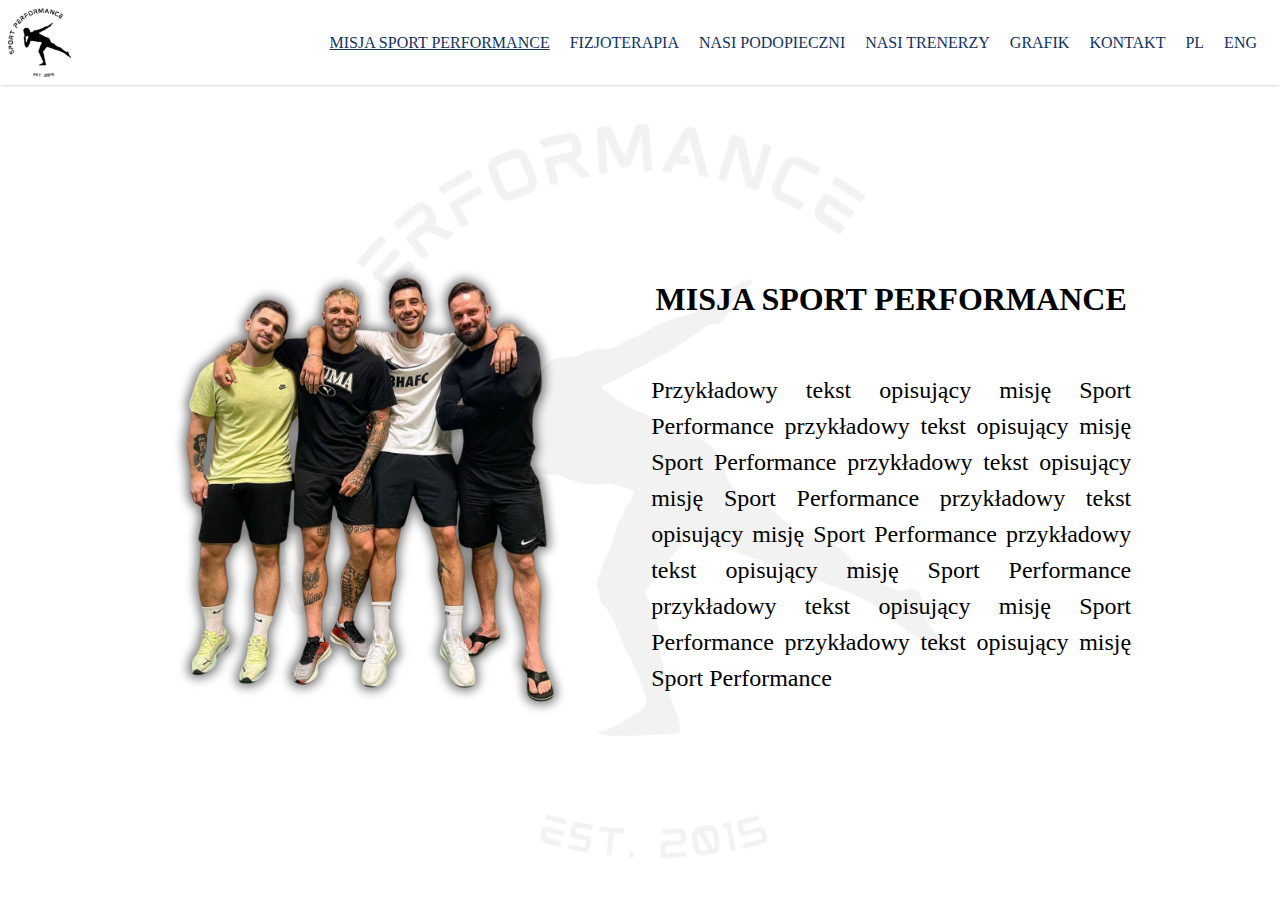
==== index.html @ 52e36758 "proteges added and trainers in work" ====
<!DOCTYPE html>
<html lang="pl">
  <head>
    <meta charset="UTF-8" />
    <meta name="viewport" content="width=device-width, initial-scale=1.0" />
    <title>Sport Performance</title>
    <link rel="stylesheet" href="css/style.css" />
    <link rel="stylesheet" href="css/home.css" />
  </head>
  <body>
    <header class="header">
      <img src="images/logo.svg" alt="Logo Sport Performance" />
      <nav class="navigationDesktop">
        <a href="index.html" class="menu_underlined">MISJA SPORT PERFORMANCE</a>
        <a href="physioterapy.html">FIZJOTERAPIA</a>
        <a href="proteges.html">NASI PODOPIECZNI</a>
        <a href="trainers.html">NASI TRENERZY</a>
        <a href="timetable.html">GRAFIK</a>
        <a href="contact.html">KONTAKT</a>
        <input class="navButton" type="button" value="PL" />
        <input class="navButton" type="button" value="ENG" />
      </nav>
    </header>
    <main class="main">
      <div class="content_mission">
        <img
          class="photo_main_mission"
          src="images/photo_main.png"
          alt="Zdjęcie właściciwli siłowni"
        />
        <div class="text_container">
          <h1 class="mission_title">MISJA SPORT PERFORMANCE</h1>
          <p class="mission_description">
            Przykładowy tekst opisujący misję Sport Performance przykładowy
            tekst opisujący misję Sport Performance przykładowy tekst opisujący
            misję Sport Performance przykładowy tekst opisujący misję Sport
            Performance przykładowy tekst opisujący misję Sport Performance
            przykładowy tekst opisujący misję Sport Performance przykładowy
            tekst opisujący misję Sport Performance
          </p>
        </div>
      </div>
    </main>
  </body>
</html>
---- css/style.css ----
@font-face {
  font-family: "Mokoto";
  src: url("../fonts/MokotoFont/mokoto-glitch.otf") format("otf"),
    url("../fonts/MokotoFont/mokoto-glitch.ttf") format("ttf");
  font-weight: 400;
  font-style: normal;
}
* {
  box-sizing: border-box;
}
html {
  height: 100%;
}
body {
  margin: 0;
  width: 100vw;
  /* min-height: 100vh; */
  height: 100%;
}

.navigationDesktop {
  padding: 10px;
}
.navButton {
  all: unset;
  padding: 8px;
  font-family: Mokoto;
  color: var(--Interactive-Pressed, #103262);
  font-size: 16px;
}
nav a {
  text-decoration: none;
  font-family: Mokoto;
  color: var(--Interactive-Pressed, #103262);
  padding: 8px;
}

/* @font-face {
  font-family: "Mokoto";
  src: url("fonts/MokotoFont/nunito-bold.woff2") format("woff2"),
    url("fonts/MokotoFont/nunito-bold.woff") format("woff");
  font-weight: 700;
  font-style: normal;
} */

.header {
  width: 100vw;
  display: flex;
  align-items: center;
  justify-content: space-between;
  padding: 5px;
  box-shadow: 0px 2px 2px -1px rgba(0, 0, 0, 0.15);
}
.logo_header {
  margin: 4px;
}
.main {
  background-image: url("../images/logo_background.svg");
  background-repeat: no-repeat;
  background-position: center top;
  height: 90%;
  background-size: contain;
}
.menu_underlined {
  text-decoration: underline;
}
---- css/home.css ----
.content_mission {
  display: flex;
  align-items: center;
  justify-content: space-around;
  margin-left: 10vw;
  margin-right: 10vw;
  width: 100%;
}
.photo_main_mission {
  width: 45%;
  height: fit-content;
}
.main {
  display: flex;
}
.mission_title {
  margin-bottom: 30px;
  text-align: center;
}
.mission_description {
  font-size: 24px;
  color: #000;
  text-align: justify;
  font-family: Lato;
  font-size: 24px;
  font-style: normal;
  font-weight: 400;
  line-height: 36px;
}
.text_container {
  display: flex;
  flex-direction: column;
  align-items: stretch;
  width: 30em;
}
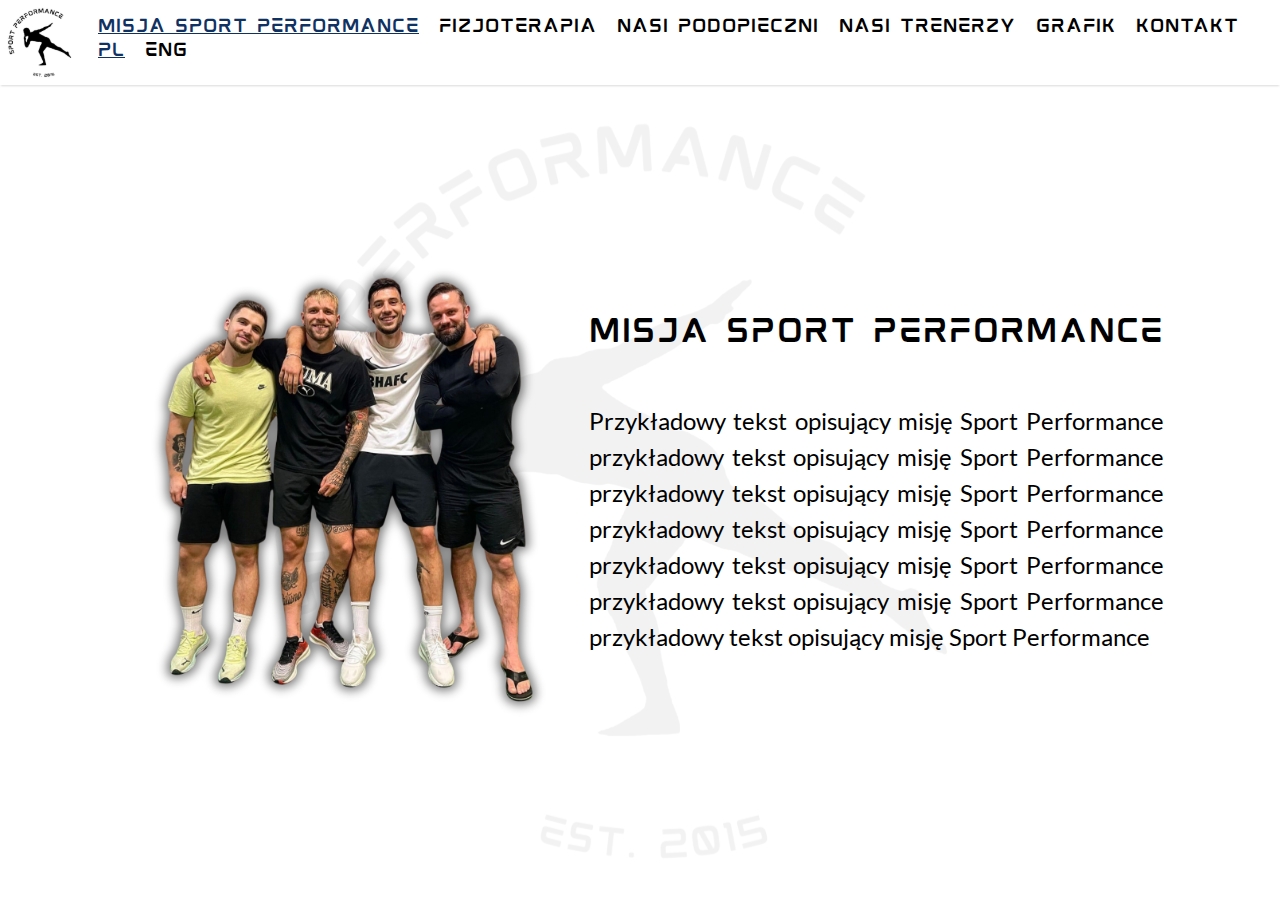
==== commit 83813e96: "fonts added, bugs fixed" ====
--- a/index.html
+++ b/index.html
@@ -11,13 +11,15 @@
     <header class="header">
       <img src="images/logo.svg" alt="Logo Sport Performance" />
       <nav class="navigationDesktop">
-        <a href="index.html" class="menu_underlined">MISJA SPORT PERFORMANCE</a>
-        <a href="physioterapy.html">FIZJOTERAPIA</a>
-        <a href="proteges.html">NASI PODOPIECZNI</a>
-        <a href="trainers.html">NASI TRENERZY</a>
-        <a href="timetable.html">GRAFIK</a>
-        <a href="contact.html">KONTAKT</a>
-        <input class="navButton" type="button" value="PL" />
+        <a href="index.html" class="menu_underlined uppercase"
+          >Misja Sport Performance</a
+        >
+        <a href="physioterapy.html" class="uppercase">Fizjoterapia</a>
+        <a href="proteges.html" class="uppercase">Nasi podopieczni</a>
+        <a href="trainers.html" class="uppercase">Nasi trenerzy</a>
+        <a href="timetable.html" class="uppercase">Grafik</a>
+        <a href="contact.html" class="uppercase">Kontakt</a>
+        <input class="navButton menu_underlined" type="button" value="PL" />
         <input class="navButton" type="button" value="ENG" />
       </nav>
     </header>
@@ -26,10 +28,12 @@
         <img
           class="photo_main_mission"
           src="images/photo_main.png"
-          alt="Zdjęcie właściciwli siłowni"
+          alt="Zdjęcie właścicieli siłowni"
         />
         <div class="text_container">
-          <h1 class="mission_title">MISJA SPORT PERFORMANCE</h1>
+          <h1 class="mission_title uppercase mokoto">
+            Misja Sport Performance
+          </h1>
           <p class="mission_description">
             Przykładowy tekst opisujący misję Sport Performance przykładowy
             tekst opisujący misję Sport Performance przykładowy tekst opisujący
--- a/css/style.css
+++ b/css/style.css
@@ -1,8 +1,28 @@
-@font-face {
+/* @font-face {
   font-family: "Mokoto";
   src: url("../fonts/MokotoFont/mokoto-glitch.otf") format("otf"),
     url("../fonts/MokotoFont/mokoto-glitch.ttf") format("ttf");
   font-weight: 400;
+  font-style: normal;
+} */
+@font-face {
+  font-family: "Mokoto";
+  src: url("../fonts/MokotoFont/mokoto_glitch.otf") format("opentype"),
+    url("../fonts/MokotoFont/mokoto_glitch.ttf") format("truetype");
+  font-weight: normal;
+  font-style: normal;
+}
+
+@font-face {
+  font-family: "Lato";
+  src: url("../fonts/Lato/Lato-Regular.ttf") format("truetype");
+  font-weight: normal;
+  font-style: normal;
+}
+@font-face {
+  font-family: "Lato";
+  src: url("../fonts/Lato/Lato-Bold.ttf") format("truetype");
+  font-weight: bold;
   font-style: normal;
 }
 * {
@@ -25,16 +45,19 @@
   all: unset;
   padding: 8px;
   font-family: Mokoto;
-  color: var(--Interactive-Pressed, #103262);
+  color: black;
   font-size: 16px;
 }
 nav a {
   text-decoration: none;
-  font-family: Mokoto;
-  color: var(--Interactive-Pressed, #103262);
+  font-family: "Mokoto", sans-serif;
+  font-weight: 400;
+  color: black;
   padding: 8px;
 }
-
+.mokoto {
+  font-family: "Mokoto", sans-serif;
+}
 /* @font-face {
   font-family: "Mokoto";
   src: url("fonts/MokotoFont/nunito-bold.woff2") format("woff2"),
@@ -63,4 +86,34 @@
 }
 .menu_underlined {
   text-decoration: underline;
+  color: var(--Interactive-Pressed, #103262);
 }
+.description_text {
+  color: #000;
+  text-align: justify;
+  font-family: Lato;
+  font-size: 24px;
+  font-style: normal;
+  font-weight: 400;
+}
+/* input[type="button"],
+input[type="submit"],
+input[type="reset"] {
+  appearance: none;
+  -webkit-appearance: none;
+  -moz-appearance: none;
+  margin: 0;
+  padding: 0;
+  border: none;
+  outline: none;
+  background: none;
+  cursor: pointer;
+  font: inherit;
+  color: inherit;
+} */
+input[type="button"] {
+  cursor: pointer;
+}
+.uppercase {
+  text-transform: uppercase;
+}
--- a/css/home.css
+++ b/css/home.css
@@ -8,7 +8,6 @@
 }
 .photo_main_mission {
   width: 45%;
-  height: fit-content;
 }
 .main {
   display: flex;
@@ -16,20 +15,24 @@
 .mission_title {
   margin-bottom: 30px;
   text-align: center;
+  font-weight: 400;
+  font-style: normal;
+  font-size: 1.8em;
+  white-space: nowrap;
 }
 .mission_description {
   font-size: 24px;
   color: #000;
   text-align: justify;
-  font-family: Lato;
+  font-family: "Lato", sans-serif;
   font-size: 24px;
   font-style: normal;
-  font-weight: 400;
+  font-weight: 100;
   line-height: 36px;
 }
 .text_container {
   display: flex;
   flex-direction: column;
   align-items: stretch;
-  width: 30em;
+  width: 36em;
 }
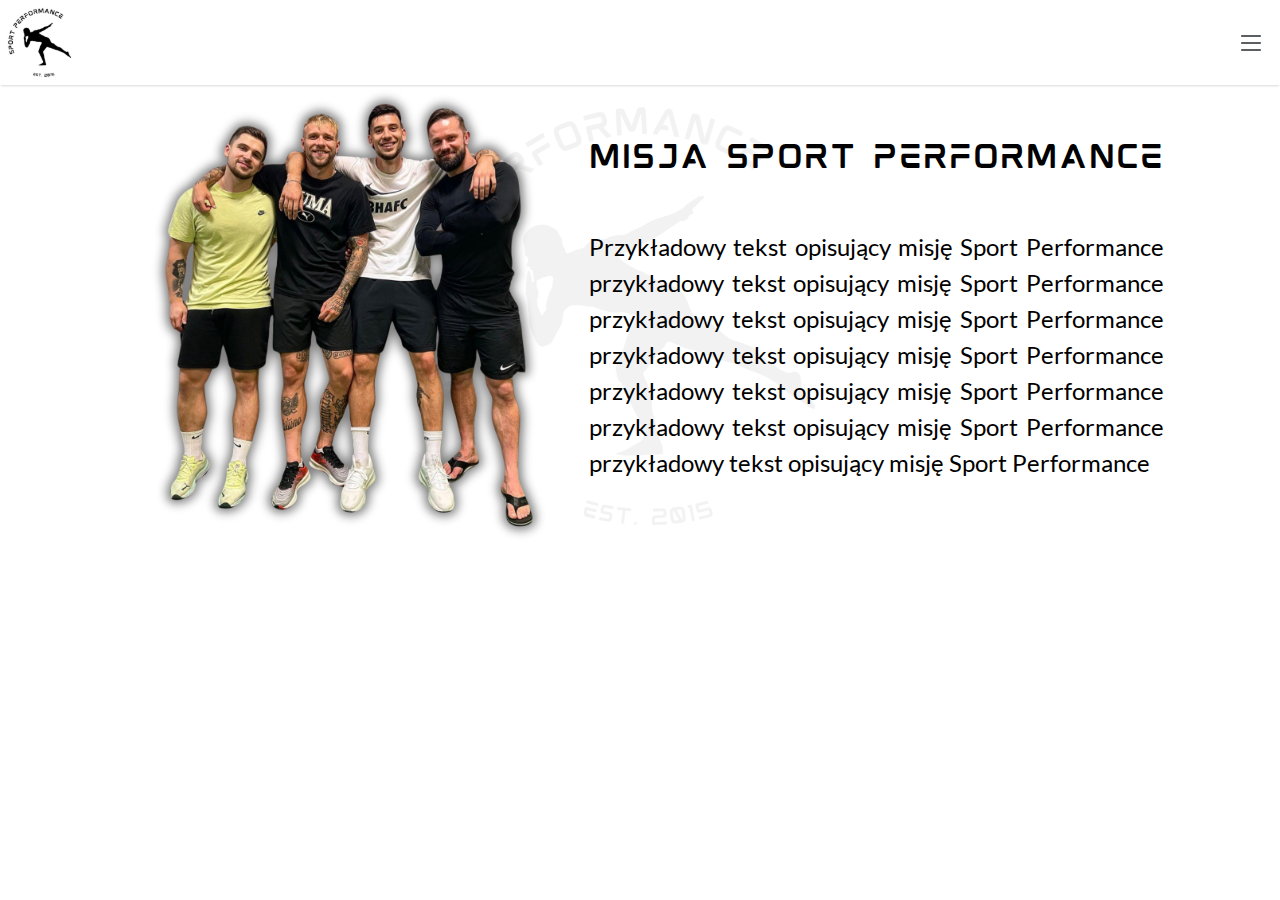
==== commit 2d6f477d: "big changes, trainers done" ====
--- a/index.html
+++ b/index.html
@@ -18,11 +18,31 @@
         <a href="proteges.html" class="uppercase">Nasi podopieczni</a>
         <a href="trainers.html" class="uppercase">Nasi trenerzy</a>
         <a href="timetable.html" class="uppercase">Grafik</a>
+        <a href="cennik.html" class="uppercase">Cennik</a>
         <a href="contact.html" class="uppercase">Kontakt</a>
         <input class="navButton menu_underlined" type="button" value="PL" />
         <input class="navButton" type="button" value="ENG" />
       </nav>
+      <img
+        id="toggleBtn"
+        class="menu_button"
+        src="/images/icons/menu.svg"
+        alt="Ikona menu"
+      />
     </header>
+
+    <div id="menu" class="menu">
+      <ul>
+        <li class="uppercase mokoto">menu</li>
+        <li class="bold"><a href="index.html">Misja sport performance</a></li>
+        <li><a href="physioterapy.html">Fizjoterapia</a></li>
+        <li><a href="proteges.html">Nasi podopieczni</a></li>
+        <li><a href="trainers.html">Nasi trenerzy</a></li>
+        <li><a href="timetable.html">Grafik</a></li>
+        <li><a href="timetable.html">Cennik</a></li>
+        <li><a href="contact.html">Kontakt</a></li>
+      </ul>
+    </div>
     <main class="main">
       <div class="content_mission">
         <img
@@ -45,5 +65,6 @@
         </div>
       </div>
     </main>
+    <script src="/js/menu.js"></script>
   </body>
 </html>
--- a/css/style.css
+++ b/css/style.css
@@ -36,14 +36,65 @@
   width: 100vw;
   /* min-height: 100vh; */
   height: 100%;
+  /* overflow: hidden; */
+}
+.menu_button {
+  display: none;
+  cursor: pointer;
+}
+.menu {
+  position: absolute;
+  top: 80px;
+  right: 0;
+  display: none;
+  background-color: #f9f9f9;
+  box-shadow: 0px 8px 20px -4px rgba(23, 24, 24, 0.12),
+    0px 3px 6px -3px rgba(23, 24, 24, 0.08);
+  border-radius: 8px;
+  padding: 12px 0px 16px 0px;
+  opacity: 0;
+  transition: opacity 0.5s ease;
+}
+.menu ul {
+  list-style: none;
+  padding: 0;
+  margin: 0;
 }
 
+.menu li {
+  padding: 10px;
+  text-align: left;
+  margin: 3px 8px 3px 8px;
+  font-family: "Lato", sans-serif;
+}
+.menu li:first-child {
+  text-align: right;
+  font-family: "Mokoto", sans-serif;
+  font-size: 12px;
+  font-weight: 400px;
+}
+
+.menu a {
+  text-decoration: none;
+  color: #333;
+  font-size: 14px;
+}
+
+.menu a:hover {
+  color: #838383;
+}
+.menu.show {
+  display: block;
+  opacity: 1;
+}
 .navigationDesktop {
   padding: 10px;
+  display: flex;
+  align-items: center;
 }
 .navButton {
   all: unset;
-  padding: 8px;
+  padding: 12px 8px 8px 8px;
   font-family: Mokoto;
   color: black;
   font-size: 16px;
@@ -53,7 +104,7 @@
   font-family: "Mokoto", sans-serif;
   font-weight: 400;
   color: black;
-  padding: 8px;
+  padding: 12px 8px 8px 8px;
 }
 .mokoto {
   font-family: "Mokoto", sans-serif;
@@ -73,6 +124,7 @@
   justify-content: space-between;
   padding: 5px;
   box-shadow: 0px 2px 2px -1px rgba(0, 0, 0, 0.15);
+  z-index: 1000;
 }
 .logo_header {
   margin: 4px;
@@ -83,6 +135,7 @@
   background-position: center top;
   height: 90%;
   background-size: contain;
+  overflow: auto;
 }
 .menu_underlined {
   text-decoration: underline;
@@ -117,3 +170,15 @@
 .uppercase {
   text-transform: uppercase;
 }
+.bold {
+  font-weight: bold;
+}
+
+@media screen and (max-width: 1440px) {
+  .navigationDesktop {
+    display: none;
+  }
+  .menu_button {
+    display: block;
+  }
+}
--- a/css/home.css
+++ b/css/home.css
@@ -1,3 +1,6 @@
+body {
+  height: auto;
+}
 .content_mission {
   display: flex;
   align-items: center;
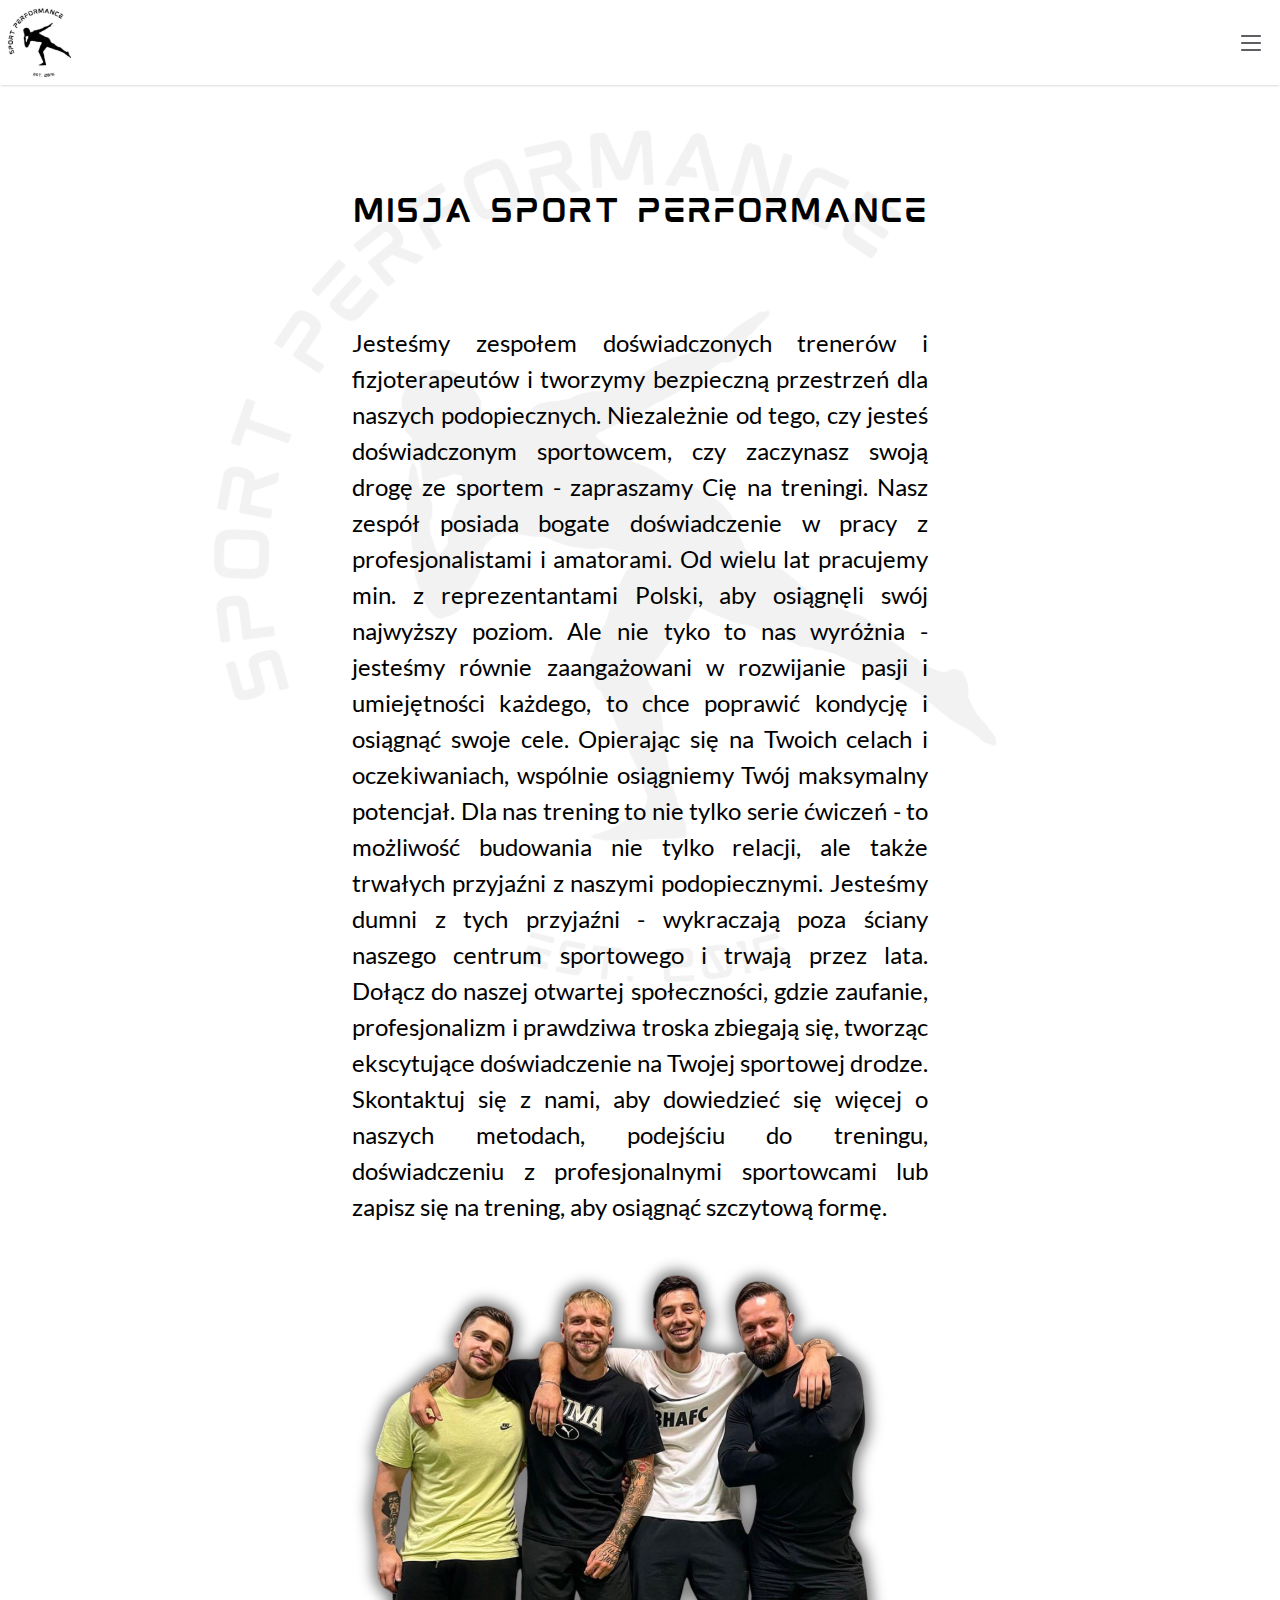
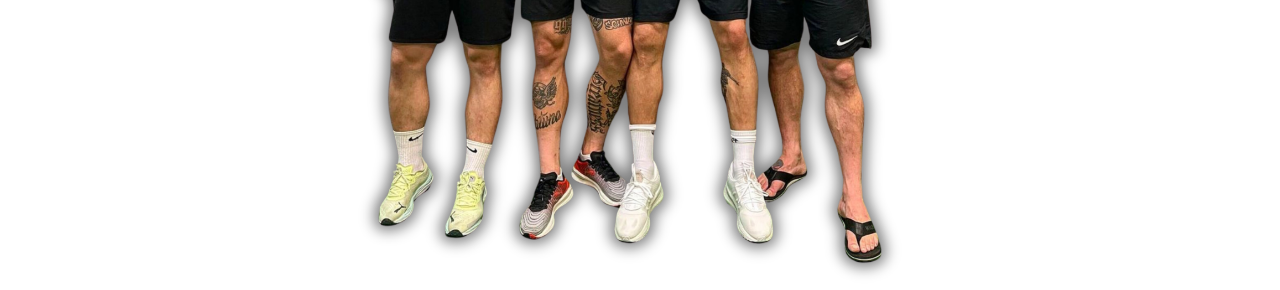
==== commit 1ada28c3: "cennik added" ====
--- a/index.html
+++ b/index.html
@@ -18,7 +18,7 @@
         <a href="proteges.html" class="uppercase">Nasi podopieczni</a>
         <a href="trainers.html" class="uppercase">Nasi trenerzy</a>
         <a href="timetable.html" class="uppercase">Grafik</a>
-        <a href="cennik.html" class="uppercase">Cennik</a>
+        <a href="price.html" class="uppercase">Cennik</a>
         <a href="contact.html" class="uppercase">Kontakt</a>
         <input class="navButton menu_underlined" type="button" value="PL" />
         <input class="navButton" type="button" value="ENG" />
@@ -39,7 +39,7 @@
         <li><a href="proteges.html">Nasi podopieczni</a></li>
         <li><a href="trainers.html">Nasi trenerzy</a></li>
         <li><a href="timetable.html">Grafik</a></li>
-        <li><a href="timetable.html">Cennik</a></li>
+        <li><a href="price.html">Cennik</a></li>
         <li><a href="contact.html">Kontakt</a></li>
       </ul>
     </div>
@@ -55,12 +55,10 @@
             Misja Sport Performance
           </h1>
           <p class="mission_description">
-            Przykładowy tekst opisujący misję Sport Performance przykładowy
-            tekst opisujący misję Sport Performance przykładowy tekst opisujący
-            misję Sport Performance przykładowy tekst opisujący misję Sport
-            Performance przykładowy tekst opisujący misję Sport Performance
-            przykładowy tekst opisujący misję Sport Performance przykładowy
-            tekst opisujący misję Sport Performance
+            Jesteśmy zespołem doświadczonych trenerów i fizjoterapeutów i  tworzymy bezpieczną przestrzeń dla naszych podopiecznych. Niezależnie od tego, czy jesteś doświadczonym sportowcem, czy zaczynasz swoją drogę ze sportem - zapraszamy Cię na treningi. 
+Nasz zespół posiada bogate doświadczenie w pracy z profesjonalistami i amatorami.  Od wielu lat pracujemy min. z reprezentantami Polski, aby osiągnęli swój najwyższy poziom. Ale nie tyko to nas wyróżnia - jesteśmy równie zaangażowani w rozwijanie pasji i umiejętności każdego, to chce poprawić kondycję i osiągnąć swoje cele. Opierając się na Twoich celach i oczekiwaniach, wspólnie osiągniemy Twój maksymalny potencjał.
+Dla nas trening to nie tylko serie ćwiczeń - to możliwość budowania nie tylko relacji, ale także trwałych przyjaźni z naszymi podopiecznymi. Jesteśmy dumni z tych przyjaźni - wykraczają poza ściany naszego centrum sportowego i trwają przez lata.
+Dołącz do naszej otwartej społeczności, gdzie zaufanie, profesjonalizm i prawdziwa troska zbiegają się, tworząc ekscytujące doświadczenie na Twojej sportowej drodze. Skontaktuj się z nami, aby dowiedzieć się więcej o naszych metodach, podejściu do treningu, doświadczeniu z profesjonalnymi sportowcami lub zapisz się na trening, aby osiągnąć szczytową formę.
           </p>
         </div>
       </div>
--- a/css/style.css
+++ b/css/style.css
@@ -1,10 +1,3 @@
-/* @font-face {
-  font-family: "Mokoto";
-  src: url("../fonts/MokotoFont/mokoto-glitch.otf") format("otf"),
-    url("../fonts/MokotoFont/mokoto-glitch.ttf") format("ttf");
-  font-weight: 400;
-  font-style: normal;
-} */
 @font-face {
   font-family: "Mokoto";
   src: url("../fonts/MokotoFont/mokoto_glitch.otf") format("opentype"),
@@ -109,14 +102,6 @@
 .mokoto {
   font-family: "Mokoto", sans-serif;
 }
-/* @font-face {
-  font-family: "Mokoto";
-  src: url("fonts/MokotoFont/nunito-bold.woff2") format("woff2"),
-    url("fonts/MokotoFont/nunito-bold.woff") format("woff");
-  font-weight: 700;
-  font-style: normal;
-} */
-
 .header {
   width: 100vw;
   display: flex;
@@ -133,7 +118,8 @@
   background-image: url("../images/logo_background.svg");
   background-repeat: no-repeat;
   background-position: center top;
-  height: 90%;
+  /* height: 90%; */
+  height: auto;
   background-size: contain;
   overflow: auto;
 }
@@ -149,21 +135,7 @@
   font-style: normal;
   font-weight: 400;
 }
-/* input[type="button"],
-input[type="submit"],
-input[type="reset"] {
-  appearance: none;
-  -webkit-appearance: none;
-  -moz-appearance: none;
-  margin: 0;
-  padding: 0;
-  border: none;
-  outline: none;
-  background: none;
-  cursor: pointer;
-  font: inherit;
-  color: inherit;
-} */
+
 input[type="button"] {
   cursor: pointer;
 }
@@ -182,3 +154,9 @@
     display: block;
   }
 }
+h1, h2, h3, h4 {
+  font-family: Mokoto, sans-serif;
+}
+p {
+  font-family: Lato, sans-serif;
+}--- a/css/home.css
+++ b/css/home.css
@@ -1,5 +1,5 @@
 body {
-  height: auto;
+  height: 90vh;
 }
 .content_mission {
   display: flex;
@@ -10,7 +10,8 @@
   width: 100%;
 }
 .photo_main_mission {
-  width: 45%;
+  width: 40em;
+  padding-top: 10em;
 }
 .main {
   display: flex;
@@ -39,3 +40,56 @@
   align-items: stretch;
   width: 36em;
 }
+@media screen and (max-width: 1525px) {
+  .content_mission {
+    margin: 0px 50px;
+  }
+}
+@media screen and (max-width: 1345px) {
+  .content_mission {
+    flex-direction: column-reverse;
+  }
+  .main {
+    height: auto;
+    background-size: auto;
+  }
+  .photo_main_mission {
+    padding-top: 0;
+  }
+  .mission_title {
+    margin: 4em 0px 2.5em 0px;
+  }
+}
+@media screen and (max-width: 800px) {
+  .mission_title {
+    font-size: 1.2em;
+  }
+  .mission_description {
+    font-size: 1.1em;
+  }
+  .photo_main_mission {
+    width: 80vw;
+  }
+  .text_container {
+    width: 80vw;
+  }
+}
+@media screen and (max-width: 490px) {
+  .mission_title {
+    font-size: 0.9em;
+  }
+  .mission_description {
+    font-size: 1em;
+  }
+  .photo_main_mission {
+    width: 90vw;
+  }
+  .content_mission {
+    margin: 0 5vw;
+  }
+}
+@media screen and (max-width: 370px) {
+  .mission_title {
+    font-size: 0.7em;
+  }
+}
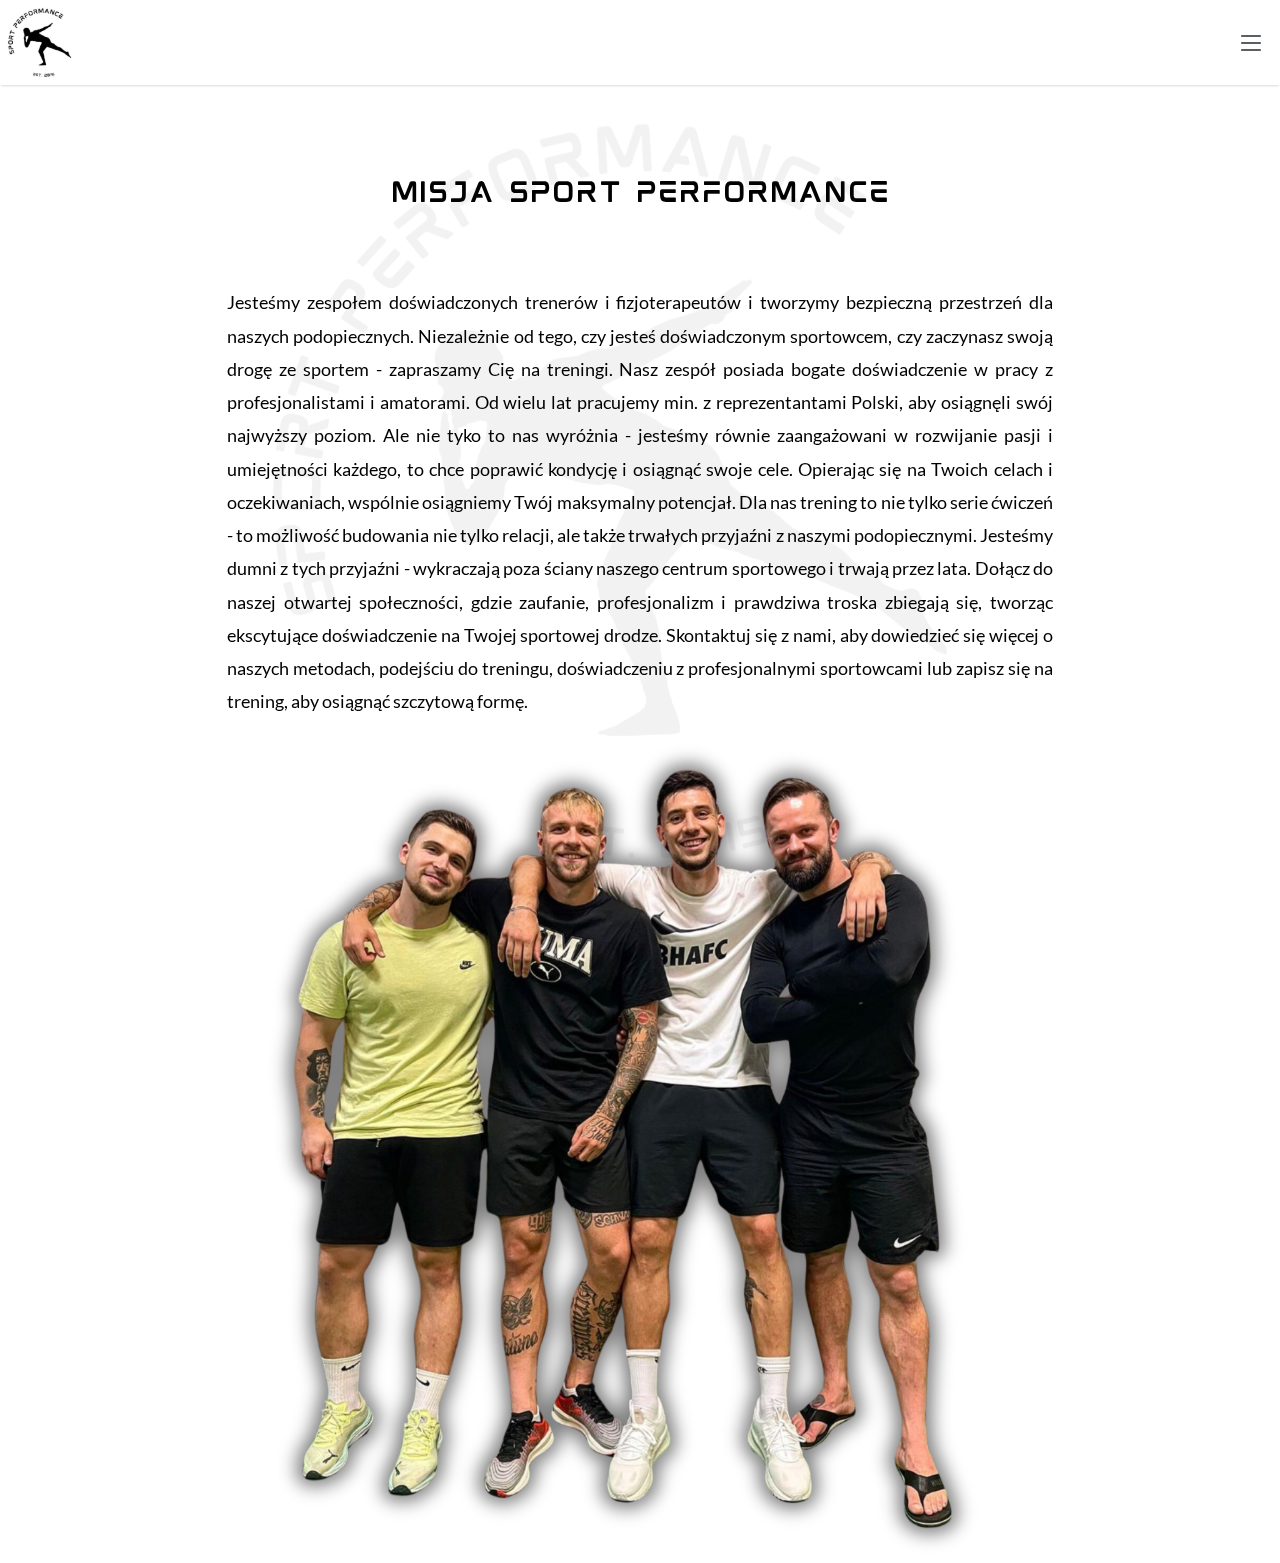
==== commit 6d9cf07d: "main site corrected on @media" ====
--- a/index.html
+++ b/index.html
@@ -43,6 +43,7 @@
         <li><a href="contact.html">Kontakt</a></li>
       </ul>
     </div>
+    <div class="background"></div>
     <main class="main">
       <div class="content_mission">
         <img
--- a/css/style.css
+++ b/css/style.css
@@ -30,6 +30,16 @@
   /* min-height: 100vh; */
   height: 100%;
   /* overflow: hidden; */
+}
+.background{
+  height: 90vh;
+  width: 100vw;
+  background-image: url("../images/logo_background.svg");
+  background-repeat: no-repeat;
+  background-position: center top;
+  position: fixed;
+  background-size: contain;
+  z-index: -1;
 }
 .menu_button {
   display: none;
@@ -114,15 +124,15 @@
 .logo_header {
   margin: 4px;
 }
-.main {
+/* .main {
   background-image: url("../images/logo_background.svg");
   background-repeat: no-repeat;
   background-position: center top;
-  /* height: 90%; */
+
   height: auto;
   background-size: contain;
   overflow: auto;
-}
+} */
 .menu_underlined {
   text-decoration: underline;
   color: var(--Interactive-Pressed, #103262);
--- a/css/home.css
+++ b/css/home.css
@@ -1,51 +1,54 @@
-body {
-  height: 90vh;
-}
 .content_mission {
   display: flex;
   align-items: center;
   justify-content: space-around;
-  margin-left: 10vw;
-  margin-right: 10vw;
   width: 100%;
 }
 .photo_main_mission {
-  width: 40em;
-  padding-top: 10em;
+  width: 35vw;
 }
 .main {
   display: flex;
+  align-items: center;
+  justify-content: center;
+  height: auto;
+  min-height: 90%;
 }
 .mission_title {
   margin-bottom: 30px;
   text-align: center;
   font-weight: 400;
   font-style: normal;
-  font-size: 1.8em;
+  font-size: 2.2em;
   white-space: nowrap;
+  font-family: Mokoto;
+  line-height: 20px;
 }
 .mission_description {
-  font-size: 24px;
+  font-size: 1.25em;
   color: #000;
   text-align: justify;
   font-family: "Lato", sans-serif;
-  font-size: 24px;
   font-style: normal;
   font-weight: 100;
-  line-height: 36px;
+  line-height: 1.9em;
 }
 .text_container {
   display: flex;
   flex-direction: column;
   align-items: stretch;
-  width: 36em;
+  width: 50vw;
 }
+
 @media screen and (max-width: 1525px) {
   .content_mission {
     margin: 0px 50px;
   }
 }
 @media screen and (max-width: 1345px) {
+  body{
+    font-size: 14px;
+  }
   .content_mission {
     flex-direction: column-reverse;
   }
@@ -55,23 +58,29 @@
   }
   .photo_main_mission {
     padding-top: 0;
+    width: 70%;
   }
   .mission_title {
     margin: 4em 0px 2.5em 0px;
+    font-size: 1.8em;
+  }
+  .text_container{
+    width: 70%;
   }
 }
 @media screen and (max-width: 800px) {
-  .mission_title {
-    font-size: 1.2em;
+  body{
+    font-size: 12px;
   }
-  .mission_description {
-    font-size: 1.1em;
+  .mission_title{
+    font-size: 1.6em;
   }
   .photo_main_mission {
     width: 80vw;
   }
   .text_container {
     width: 80vw;
+    line-height: normal;
   }
 }
 @media screen and (max-width: 490px) {
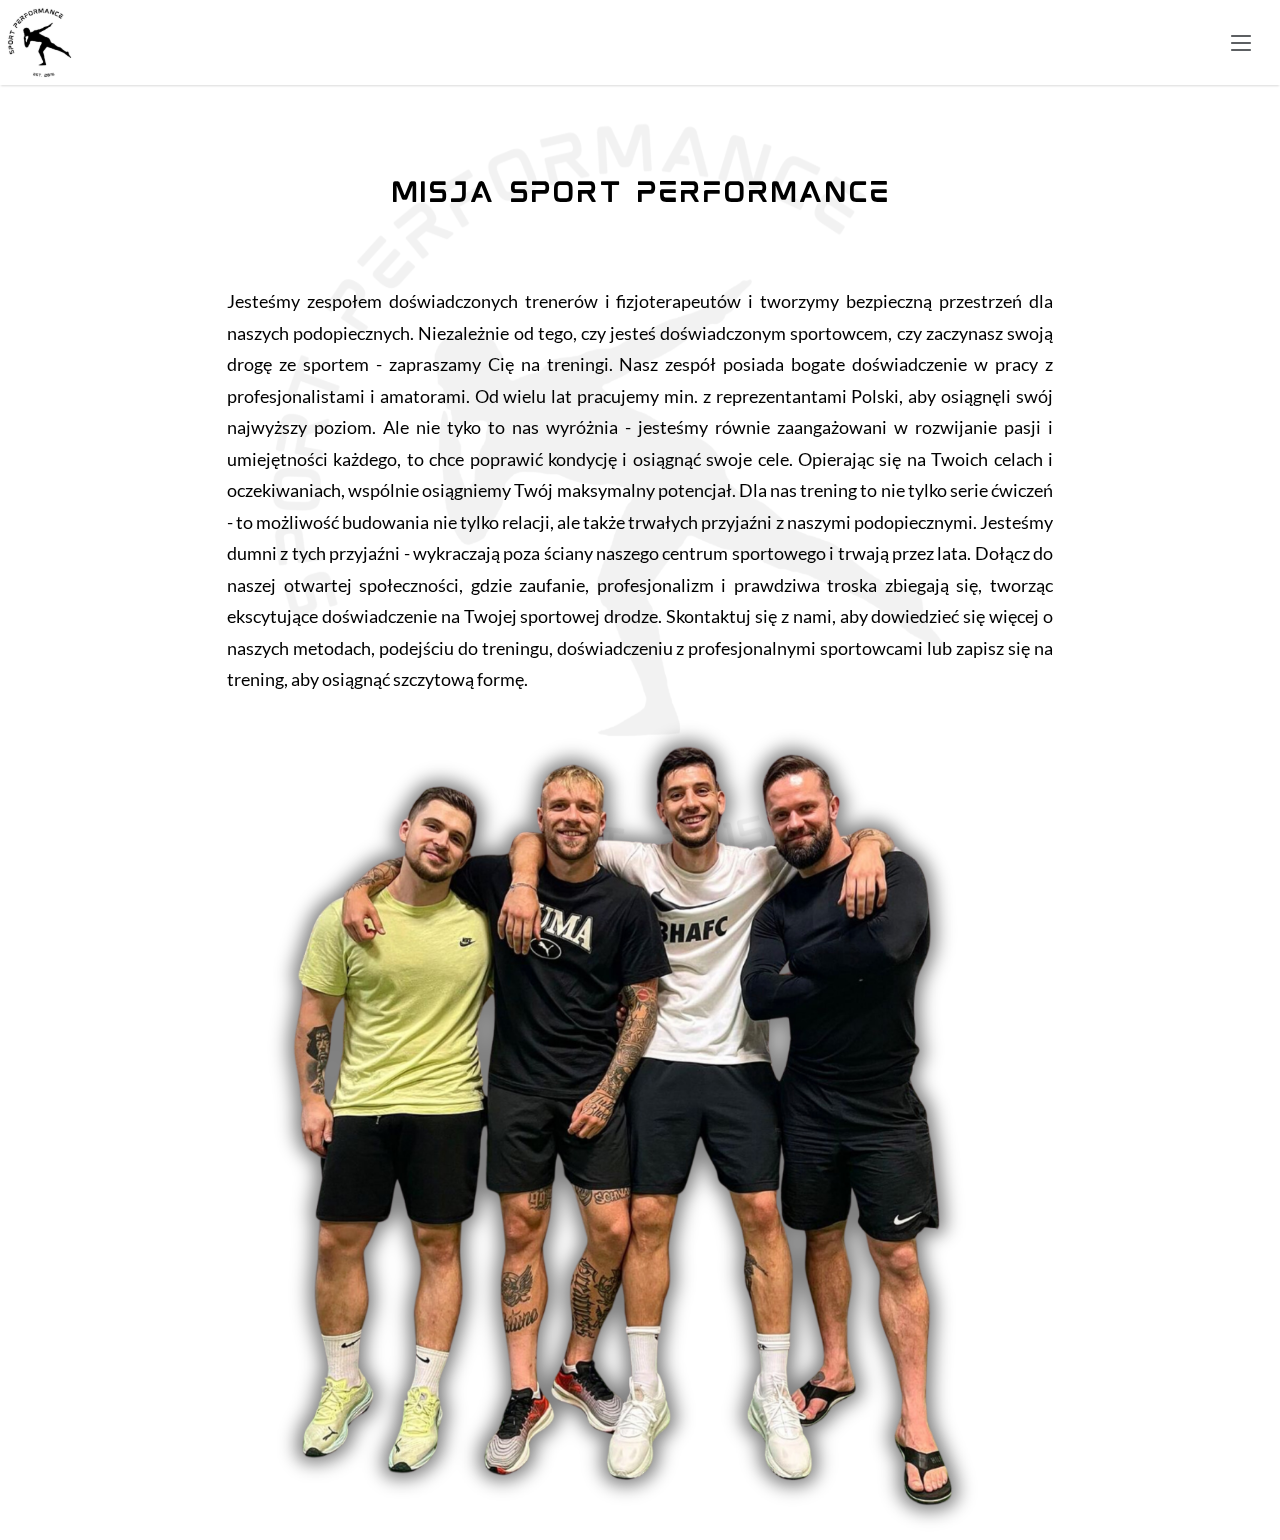
==== commit 6223b84d: "trainers reworked and last changes done" ====
--- a/index.html
+++ b/index.html
@@ -16,7 +16,7 @@
         >
         <a href="physioterapy.html" class="uppercase">Fizjoterapia</a>
         <a href="proteges.html" class="uppercase">Nasi podopieczni</a>
-        <a href="trainers.html" class="uppercase">Nasi trenerzy</a>
+        <a href="trainers.html" class="uppercase">Nasz zespół</a>
         <a href="timetable.html" class="uppercase">Grafik</a>
         <a href="price.html" class="uppercase">Cennik</a>
         <a href="contact.html" class="uppercase">Kontakt</a>
@@ -37,7 +37,7 @@
         <li class="bold"><a href="index.html">Misja sport performance</a></li>
         <li><a href="physioterapy.html">Fizjoterapia</a></li>
         <li><a href="proteges.html">Nasi podopieczni</a></li>
-        <li><a href="trainers.html">Nasi trenerzy</a></li>
+        <li><a href="trainers.html">Nasz zespół</a></li>
         <li><a href="timetable.html">Grafik</a></li>
         <li><a href="price.html">Cennik</a></li>
         <li><a href="contact.html">Kontakt</a></li>
@@ -56,10 +56,26 @@
             Misja Sport Performance
           </h1>
           <p class="mission_description">
-            Jesteśmy zespołem doświadczonych trenerów i fizjoterapeutów i  tworzymy bezpieczną przestrzeń dla naszych podopiecznych. Niezależnie od tego, czy jesteś doświadczonym sportowcem, czy zaczynasz swoją drogę ze sportem - zapraszamy Cię na treningi. 
-Nasz zespół posiada bogate doświadczenie w pracy z profesjonalistami i amatorami.  Od wielu lat pracujemy min. z reprezentantami Polski, aby osiągnęli swój najwyższy poziom. Ale nie tyko to nas wyróżnia - jesteśmy równie zaangażowani w rozwijanie pasji i umiejętności każdego, to chce poprawić kondycję i osiągnąć swoje cele. Opierając się na Twoich celach i oczekiwaniach, wspólnie osiągniemy Twój maksymalny potencjał.
-Dla nas trening to nie tylko serie ćwiczeń - to możliwość budowania nie tylko relacji, ale także trwałych przyjaźni z naszymi podopiecznymi. Jesteśmy dumni z tych przyjaźni - wykraczają poza ściany naszego centrum sportowego i trwają przez lata.
-Dołącz do naszej otwartej społeczności, gdzie zaufanie, profesjonalizm i prawdziwa troska zbiegają się, tworząc ekscytujące doświadczenie na Twojej sportowej drodze. Skontaktuj się z nami, aby dowiedzieć się więcej o naszych metodach, podejściu do treningu, doświadczeniu z profesjonalnymi sportowcami lub zapisz się na trening, aby osiągnąć szczytową formę.
+            Jesteśmy zespołem doświadczonych trenerów i fizjoterapeutów i
+            tworzymy bezpieczną przestrzeń dla naszych podopiecznych.
+            Niezależnie od tego, czy jesteś doświadczonym sportowcem, czy
+            zaczynasz swoją drogę ze sportem - zapraszamy Cię na treningi. Nasz
+            zespół posiada bogate doświadczenie w pracy z profesjonalistami i
+            amatorami. Od wielu lat pracujemy min. z reprezentantami Polski, aby
+            osiągnęli swój najwyższy poziom. Ale nie tyko to nas wyróżnia -
+            jesteśmy równie zaangażowani w rozwijanie pasji i umiejętności
+            każdego, to chce poprawić kondycję i osiągnąć swoje cele. Opierając
+            się na Twoich celach i oczekiwaniach, wspólnie osiągniemy Twój
+            maksymalny potencjał. Dla nas trening to nie tylko serie ćwiczeń -
+            to możliwość budowania nie tylko relacji, ale także trwałych
+            przyjaźni z naszymi podopiecznymi. Jesteśmy dumni z tych przyjaźni -
+            wykraczają poza ściany naszego centrum sportowego i trwają przez
+            lata. Dołącz do naszej otwartej społeczności, gdzie zaufanie,
+            profesjonalizm i prawdziwa troska zbiegają się, tworząc ekscytujące
+            doświadczenie na Twojej sportowej drodze. Skontaktuj się z nami, aby
+            dowiedzieć się więcej o naszych metodach, podejściu do treningu,
+            doświadczeniu z profesjonalnymi sportowcami lub zapisz się na
+            trening, aby osiągnąć szczytową formę.
           </p>
         </div>
       </div>
--- a/css/style.css
+++ b/css/style.css
@@ -29,7 +29,8 @@
   width: 100vw;
   /* min-height: 100vh; */
   height: 100%;
-  /* overflow: hidden; */
+  overflow-x: hidden;
+  overflow-y: overlay
 }
 .background{
   height: 90vh;
@@ -44,6 +45,7 @@
 .menu_button {
   display: none;
   cursor: pointer;
+  padding: 10px;
 }
 .menu {
   position: absolute;
@@ -169,4 +171,4 @@
 }
 p {
   font-family: Lato, sans-serif;
-}+}
--- a/css/home.css
+++ b/css/home.css
@@ -31,7 +31,7 @@
   font-family: "Lato", sans-serif;
   font-style: normal;
   font-weight: 100;
-  line-height: 1.9em;
+  line-height: 1.8em;
 }
 .text_container {
   display: flex;
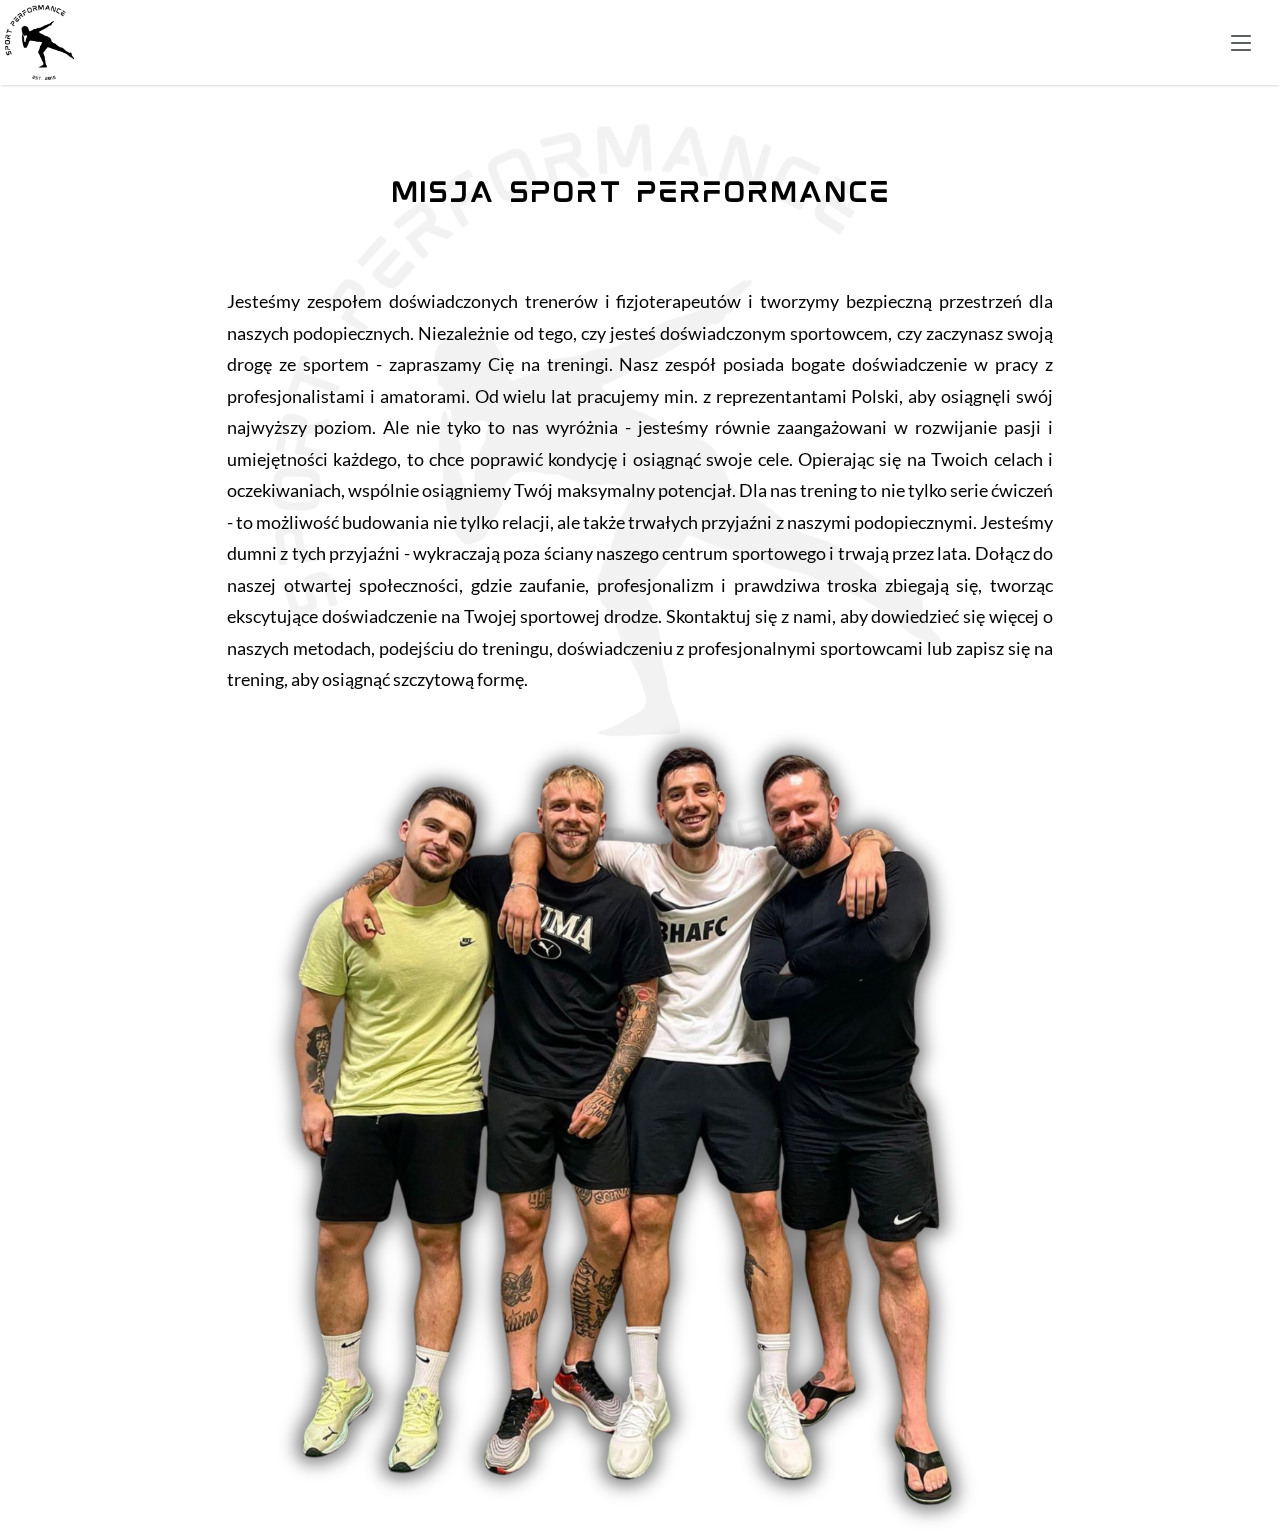
==== commit 5c3610b0: "safari icon corrected" ====
--- a/index.html
+++ b/index.html
@@ -9,7 +9,11 @@
   </head>
   <body>
     <header class="header">
-      <img src="images/logo.svg" alt="Logo Sport Performance" />
+      <img
+        src="images/logo.png"
+        alt="Logo Sport Performance"
+        class="header_icon"
+      />
       <nav class="navigationDesktop">
         <a href="index.html" class="menu_underlined uppercase"
           >Misja Sport Performance</a
--- a/css/style.css
+++ b/css/style.css
@@ -30,9 +30,9 @@
   /* min-height: 100vh; */
   height: 100%;
   overflow-x: hidden;
-  overflow-y: overlay
+  overflow-y: overlay;
 }
-.background{
+.background {
   height: 90vh;
   width: 100vw;
   background-image: url("../images/logo_background.svg");
@@ -46,6 +46,9 @@
   display: none;
   cursor: pointer;
   padding: 10px;
+}
+.header_icon {
+  height: 75px;
 }
 .menu {
   position: absolute;
@@ -166,8 +169,12 @@
     display: block;
   }
 }
-h1, h2, h3, h4 {
+h1,
+h2,
+h3,
+h4 {
   font-family: Mokoto, sans-serif;
+  font-weight: 400;
 }
 p {
   font-family: Lato, sans-serif;
